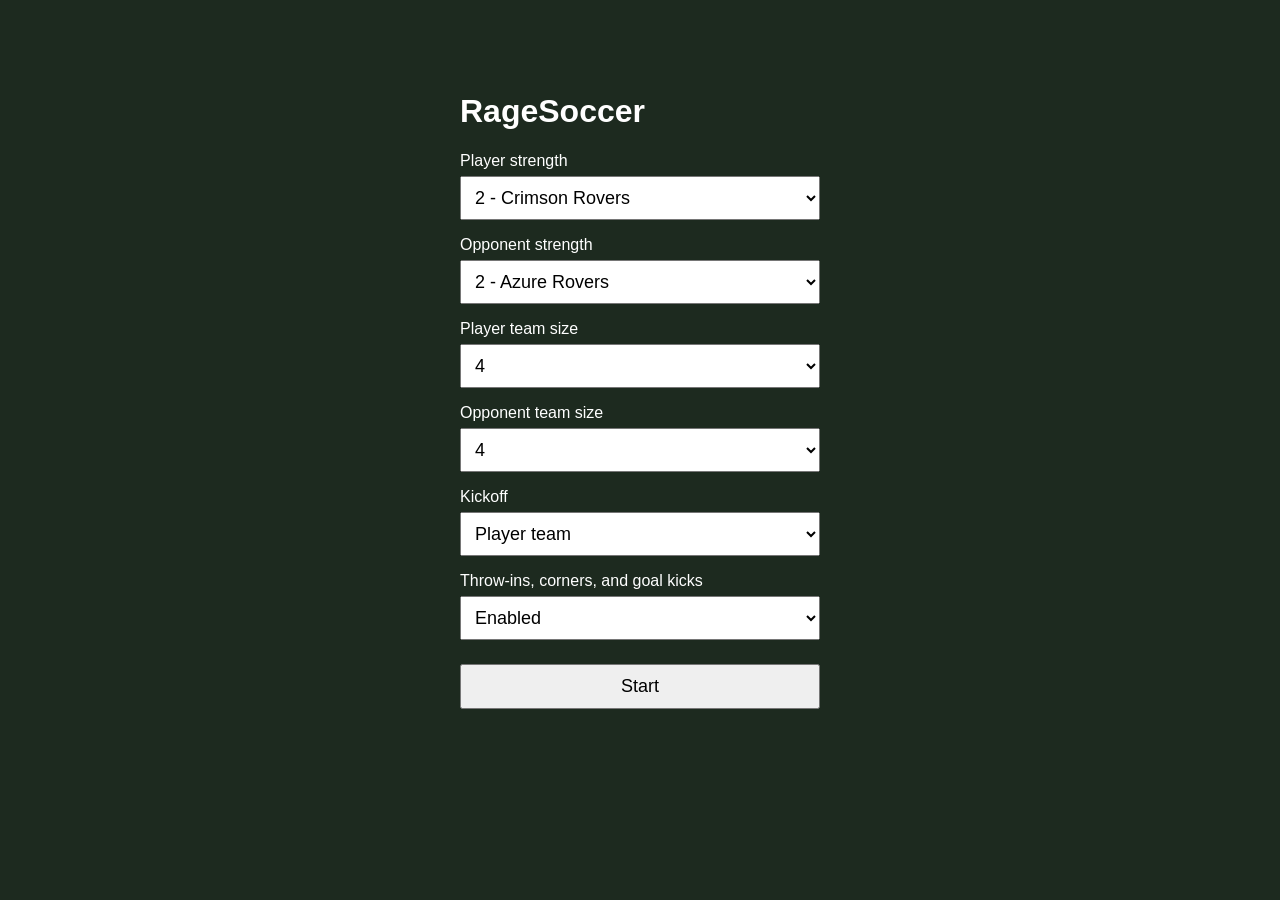
==== index.html @ d397bf00 "dead ball" ====
<!doctype html>
<html>
	<head>
		<title>RageSoccer Options</title>
		<style>
			body {
				font-family: Arial, sans-serif;
				margin: 0;
				background: #1d2a1f;
				color: white;
			}

			main {
				max-width: 360px;
				margin: 48px auto;
				padding: 24px;
			}

			label {
				display: block;
				margin: 16px 0 6px;
			}

			select,
			button {
				box-sizing: border-box;
				width: 100%;
				font-size: 18px;
				padding: 10px;
			}

			button {
				margin-top: 24px;
				cursor: pointer;
			}
		</style>
		<script>
			function startGame() {
				var params = [
					"playerStrength=" + encodeURIComponent(document.getElementById("playerStrength").value),
					"opponentStrength=" + encodeURIComponent(document.getElementById("opponentStrength").value),
					"homeTeamSize=" + encodeURIComponent(document.getElementById("homeTeamSize").value),
					"awayTeamSize=" + encodeURIComponent(document.getElementById("awayTeamSize").value),
					"kickoffSide=" + encodeURIComponent(document.getElementById("kickoffSide").value),
					"outOfPlayRestartsEnabled=" + encodeURIComponent(document.getElementById("outOfPlayRestartsEnabled").value)
				];
				window.location.href = "game.html?v=0024&" + params.join("&");
			}
		</script>
	</head>
	<body>
		<main>
			<h1>RageSoccer</h1>
			<label for="playerStrength">Player strength</label>
			<select id="playerStrength">
				<option value="1">1 - Red Novices</option>
				<option value="2" selected>2 - Crimson Rovers</option>
				<option value="3">3 - Scarlet United</option>
				<option value="4">4 - Ruby City</option>
				<option value="5">5 - Cardinal Athletic</option>
				<option value="6">6 - Maroon Wanderers</option>
				<option value="7">7 - Flame Rangers</option>
				<option value="8">8 - Ember County</option>
				<option value="9">9 - Inferno FC</option>
				<option value="10">10 - Red Titans</option>
			</select>

			<label for="opponentStrength">Opponent strength</label>
			<select id="opponentStrength">
				<option value="1">1 - Blue Novices</option>
				<option value="2" selected>2 - Azure Rovers</option>
				<option value="3">3 - Cobalt United</option>
				<option value="4">4 - Navy City</option>
				<option value="5">5 - Royal Athletic</option>
				<option value="6">6 - Sapphire Wanderers</option>
				<option value="7">7 - Ocean Rangers</option>
				<option value="8">8 - Sky County</option>
				<option value="9">9 - Glacier FC</option>
				<option value="10">10 - Blue Titans</option>
			</select>

			<label for="homeTeamSize">Player team size</label>
			<select id="homeTeamSize">
				<option value="1">1</option>
				<option value="2">2</option>
				<option value="3">3</option>
				<option value="4" selected>4</option>
				<option value="5">5</option>
			</select>

			<label for="awayTeamSize">Opponent team size</label>
			<select id="awayTeamSize">
				<option value="1">1</option>
				<option value="2">2</option>
				<option value="3">3</option>
				<option value="4" selected>4</option>
				<option value="5">5</option>
			</select>

			<label for="kickoffSide">Kickoff</label>
			<select id="kickoffSide">
				<option value="home" selected>Player team</option>
				<option value="away">Opponent team</option>
			</select>

			<label for="outOfPlayRestartsEnabled">Throw-ins, corners, and goal kicks</label>
			<select id="outOfPlayRestartsEnabled">
				<option value="true" selected>Enabled</option>
				<option value="false">Disabled (reflective boundaries)</option>
			</select>

			<button type="button" onclick="startGame();">Start</button>
		</main>
	</body>
</html>
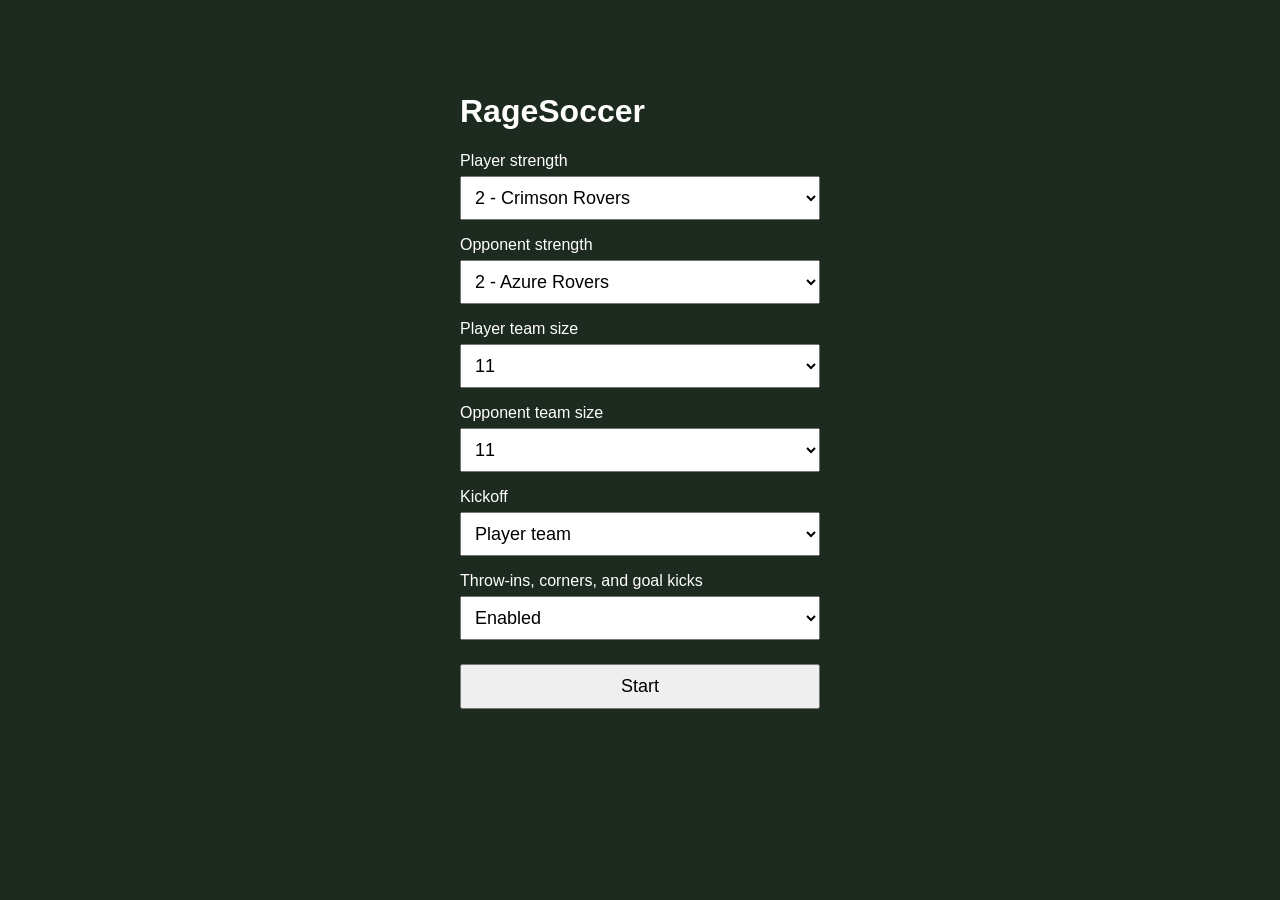
==== commit 457458e4: "add 4-4-2" ====
--- a/index.html
+++ b/index.html
@@ -44,7 +44,7 @@
 					"kickoffSide=" + encodeURIComponent(document.getElementById("kickoffSide").value),
 					"outOfPlayRestartsEnabled=" + encodeURIComponent(document.getElementById("outOfPlayRestartsEnabled").value)
 				];
-				window.location.href = "game.html?v=0024&" + params.join("&");
+				window.location.href = "game.html?v=0028&" + params.join("&");
 			}
 		</script>
 	</head>
@@ -84,8 +84,14 @@
 				<option value="1">1</option>
 				<option value="2">2</option>
 				<option value="3">3</option>
-				<option value="4" selected>4</option>
+				<option value="4">4</option>
 				<option value="5">5</option>
+				<option value="6">6</option>
+				<option value="7">7</option>
+				<option value="8">8</option>
+				<option value="9">9</option>
+				<option value="10">10</option>
+				<option value="11" selected>11</option>
 			</select>
 
 			<label for="awayTeamSize">Opponent team size</label>
@@ -93,8 +99,14 @@
 				<option value="1">1</option>
 				<option value="2">2</option>
 				<option value="3">3</option>
-				<option value="4" selected>4</option>
+				<option value="4">4</option>
 				<option value="5">5</option>
+				<option value="6">6</option>
+				<option value="7">7</option>
+				<option value="8">8</option>
+				<option value="9">9</option>
+				<option value="10">10</option>
+				<option value="11" selected>11</option>
 			</select>
 
 			<label for="kickoffSide">Kickoff</label>
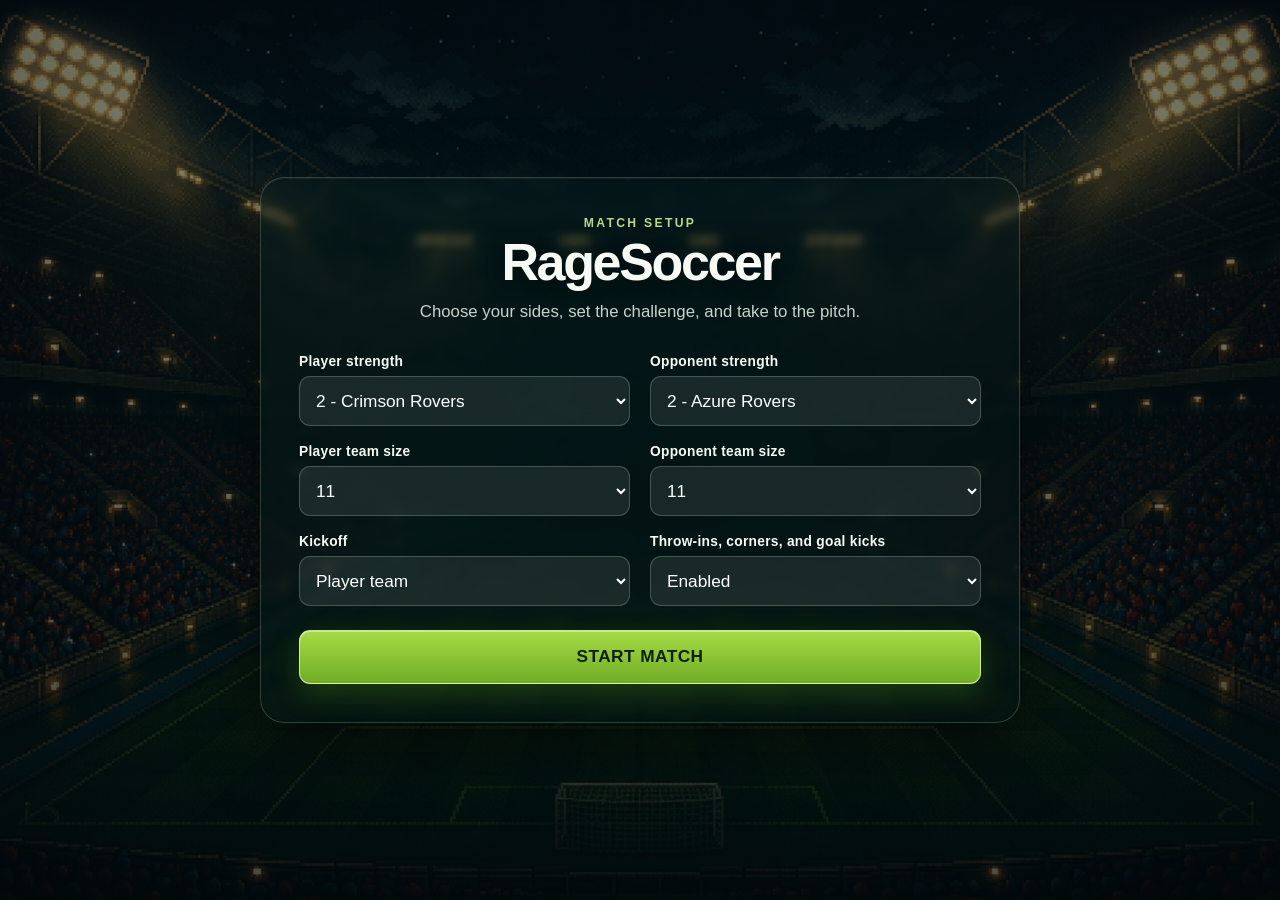
==== commit 7aba5820: "better options ui" ====
--- a/index.html
+++ b/index.html
@@ -1,37 +1,205 @@
 <!doctype html>
 <html>
 	<head>
+		<meta charset="utf-8">
+		<meta name="viewport" content="width=device-width, initial-scale=1, viewport-fit=cover">
 		<title>RageSoccer Options</title>
 		<style>
+			:root {
+				color-scheme: dark;
+				font-family: Arial, Helvetica, sans-serif;
+			}
+
+			* {
+				box-sizing: border-box;
+			}
+
+			html {
+				min-height: 100%;
+			}
+
 			body {
-				font-family: Arial, sans-serif;
+				align-items: center;
+				background: #071312;
+				color: #f8fbf5;
+				display: flex;
+				justify-content: center;
 				margin: 0;
-				background: #1d2a1f;
-				color: white;
+				min-height: 100vh;
+				min-height: 100dvh;
+				overflow-x: hidden;
+				padding: clamp(16px, 4vw, 48px);
+				position: relative;
+			}
+
+			body::before,
+			body::after {
+				content: "";
+				inset: 0;
+				pointer-events: none;
+				position: fixed;
+			}
+
+			body::before {
+				background: #071312 url("assets/images/menu-background.jpg") center / cover no-repeat;
+				z-index: 0;
+			}
+
+			body::after {
+				background:
+					radial-gradient(circle at 50% 45%, rgba(8, 37, 30, 0.12), rgba(2, 10, 12, 0.58)),
+					linear-gradient(180deg, rgba(2, 10, 13, 0.12), rgba(2, 9, 10, 0.48));
+				z-index: 1;
 			}
 
 			main {
-				max-width: 360px;
-				margin: 48px auto;
-				padding: 24px;
+				backdrop-filter: blur(4px);
+				-webkit-backdrop-filter: blur(4px);
+				background: linear-gradient(145deg, rgba(7, 29, 27, 0.38), rgba(4, 17, 19, 0.48));
+				border: 1px solid rgba(214, 239, 213, 0.2);
+				border-radius: 24px;
+				box-shadow: 0 24px 70px rgba(0, 0, 0, 0.52), inset 0 1px 0 rgba(255, 255, 255, 0.05);
+				max-width: 760px;
+				min-width: 0;
+				padding: clamp(22px, 4vw, 38px);
+				position: relative;
+				width: 100%;
+				z-index: 2;
+			}
+
+			.menu-header {
+				margin-bottom: clamp(22px, 3vw, 30px);
+				text-align: center;
+			}
+
+			.eyebrow {
+				color: #b9d98d;
+				font-size: 0.76rem;
+				font-weight: 700;
+				letter-spacing: 0.19em;
+				margin: 0 0 8px;
+				text-transform: uppercase;
+			}
+
+			h1 {
+				font-size: clamp(2.15rem, 7vw, 3.25rem);
+				letter-spacing: -0.045em;
+				line-height: 0.95;
+				margin: 0;
+				text-shadow: 0 3px 18px rgba(0, 0, 0, 0.45);
+			}
+
+			.subtitle {
+				color: #c6d3ce;
+				font-size: clamp(0.92rem, 2vw, 1.05rem);
+				line-height: 1.45;
+				margin: 12px auto 0;
+				max-width: 34rem;
+			}
+
+			.options-grid {
+				display: grid;
+				gap: 18px 20px;
+				grid-template-columns: repeat(2, minmax(0, 1fr));
+			}
+
+			.field {
+				min-width: 0;
 			}
 
 			label {
 				display: block;
-				margin: 16px 0 6px;
+				font-size: 0.86rem;
+				font-weight: 700;
+				letter-spacing: 0.02em;
+				margin: 0 0 7px;
 			}
 
 			select,
 			button {
-				box-sizing: border-box;
+				border-radius: 11px;
+				font: inherit;
 				width: 100%;
-				font-size: 18px;
-				padding: 10px;
+			}
+
+			select {
+				background: rgba(235, 245, 237, 0.09);
+				border: 1px solid rgba(226, 243, 229, 0.22);
+				color: #fff;
+				font-size: clamp(1rem, 1.8vw, 1.08rem);
+				min-height: 50px;
+				outline: none;
+				padding: 10px 12px;
+				transition: background-color 140ms ease, border-color 140ms ease, box-shadow 140ms ease;
+			}
+
+			select:hover {
+				background: rgba(235, 245, 237, 0.13);
+				border-color: rgba(226, 243, 229, 0.36);
+			}
+
+			select:focus-visible,
+			button:focus-visible {
+				box-shadow: 0 0 0 4px rgba(255, 207, 90, 0.22);
+				outline: 2px solid #ffd05c;
+				outline-offset: 2px;
 			}
 
 			button {
-				margin-top: 24px;
+				background: linear-gradient(180deg, #a6db45, #70ad25);
+				border: 1px solid rgba(236, 255, 196, 0.72);
+				box-shadow: 0 10px 28px rgba(79, 149, 21, 0.3), inset 0 1px 0 rgba(255, 255, 255, 0.42);
+				color: #10200a;
 				cursor: pointer;
+				font-size: 1.08rem;
+				font-weight: 800;
+				grid-column: 1 / -1;
+				letter-spacing: 0.025em;
+				margin-top: 6px;
+				min-height: 54px;
+				padding: 12px 18px;
+				text-transform: uppercase;
+				transition: filter 140ms ease, transform 140ms ease, box-shadow 140ms ease;
+			}
+
+			button:hover {
+				box-shadow: 0 12px 32px rgba(79, 149, 21, 0.42), inset 0 1px 0 rgba(255, 255, 255, 0.48);
+				filter: brightness(1.08);
+				transform: translateY(-1px);
+			}
+
+			button:active {
+				box-shadow: 0 5px 16px rgba(79, 149, 21, 0.3);
+				transform: translateY(1px);
+			}
+
+			@media (max-width: 600px) {
+				body {
+					align-items: flex-start;
+					display: block;
+					padding: max(12px, env(safe-area-inset-top)) max(12px, env(safe-area-inset-right)) max(12px, env(safe-area-inset-bottom)) max(12px, env(safe-area-inset-left));
+				}
+
+				main {
+					border-radius: 18px;
+					padding: 22px 18px;
+				}
+
+				.options-grid {
+					gap: 16px;
+					grid-template-columns: minmax(0, 1fr);
+				}
+
+				button {
+					margin-top: 4px;
+				}
+			}
+
+			@media (prefers-reduced-motion: reduce) {
+				select,
+				button {
+					transition: none;
+				}
 			}
 		</style>
 		<script>
@@ -50,9 +218,16 @@
 	</head>
 	<body>
 		<main>
-			<h1>RageSoccer</h1>
-			<label for="playerStrength">Player strength</label>
-			<select id="playerStrength">
+			<header class="menu-header">
+				<p class="eyebrow">Match setup</p>
+				<h1>RageSoccer</h1>
+				<p class="subtitle">Choose your sides, set the challenge, and take to the pitch.</p>
+			</header>
+			<form id="optionsForm" onsubmit="startGame(); return false;">
+				<div class="options-grid">
+					<div class="field">
+						<label for="playerStrength">Player strength</label>
+						<select id="playerStrength">
 				<option value="1">1 - Red Novices</option>
 				<option value="2" selected>2 - Crimson Rovers</option>
 				<option value="3">3 - Scarlet United</option>
@@ -63,10 +238,12 @@
 				<option value="8">8 - Ember County</option>
 				<option value="9">9 - Inferno FC</option>
 				<option value="10">10 - Red Titans</option>
-			</select>
-
-			<label for="opponentStrength">Opponent strength</label>
-			<select id="opponentStrength">
+						</select>
+					</div>
+
+					<div class="field">
+						<label for="opponentStrength">Opponent strength</label>
+						<select id="opponentStrength">
 				<option value="1">1 - Blue Novices</option>
 				<option value="2" selected>2 - Azure Rovers</option>
 				<option value="3">3 - Cobalt United</option>
@@ -77,10 +254,12 @@
 				<option value="8">8 - Sky County</option>
 				<option value="9">9 - Glacier FC</option>
 				<option value="10">10 - Blue Titans</option>
-			</select>
-
-			<label for="homeTeamSize">Player team size</label>
-			<select id="homeTeamSize">
+						</select>
+					</div>
+
+					<div class="field">
+						<label for="homeTeamSize">Player team size</label>
+						<select id="homeTeamSize">
 				<option value="1">1</option>
 				<option value="2">2</option>
 				<option value="3">3</option>
@@ -92,10 +271,12 @@
 				<option value="9">9</option>
 				<option value="10">10</option>
 				<option value="11" selected>11</option>
-			</select>
-
-			<label for="awayTeamSize">Opponent team size</label>
-			<select id="awayTeamSize">
+						</select>
+					</div>
+
+					<div class="field">
+						<label for="awayTeamSize">Opponent team size</label>
+						<select id="awayTeamSize">
 				<option value="1">1</option>
 				<option value="2">2</option>
 				<option value="3">3</option>
@@ -107,21 +288,28 @@
 				<option value="9">9</option>
 				<option value="10">10</option>
 				<option value="11" selected>11</option>
-			</select>
-
-			<label for="kickoffSide">Kickoff</label>
-			<select id="kickoffSide">
+						</select>
+					</div>
+
+					<div class="field">
+						<label for="kickoffSide">Kickoff</label>
+						<select id="kickoffSide">
 				<option value="home" selected>Player team</option>
 				<option value="away">Opponent team</option>
-			</select>
-
-			<label for="outOfPlayRestartsEnabled">Throw-ins, corners, and goal kicks</label>
-			<select id="outOfPlayRestartsEnabled">
+						</select>
+					</div>
+
+					<div class="field">
+						<label for="outOfPlayRestartsEnabled">Throw-ins, corners, and goal kicks</label>
+						<select id="outOfPlayRestartsEnabled">
 				<option value="true" selected>Enabled</option>
 				<option value="false">Disabled (reflective boundaries)</option>
-			</select>
-
-			<button type="button" onclick="startGame();">Start</button>
+						</select>
+					</div>
+
+					<button type="submit">Start match</button>
+				</div>
+			</form>
 		</main>
 	</body>
 </html>
